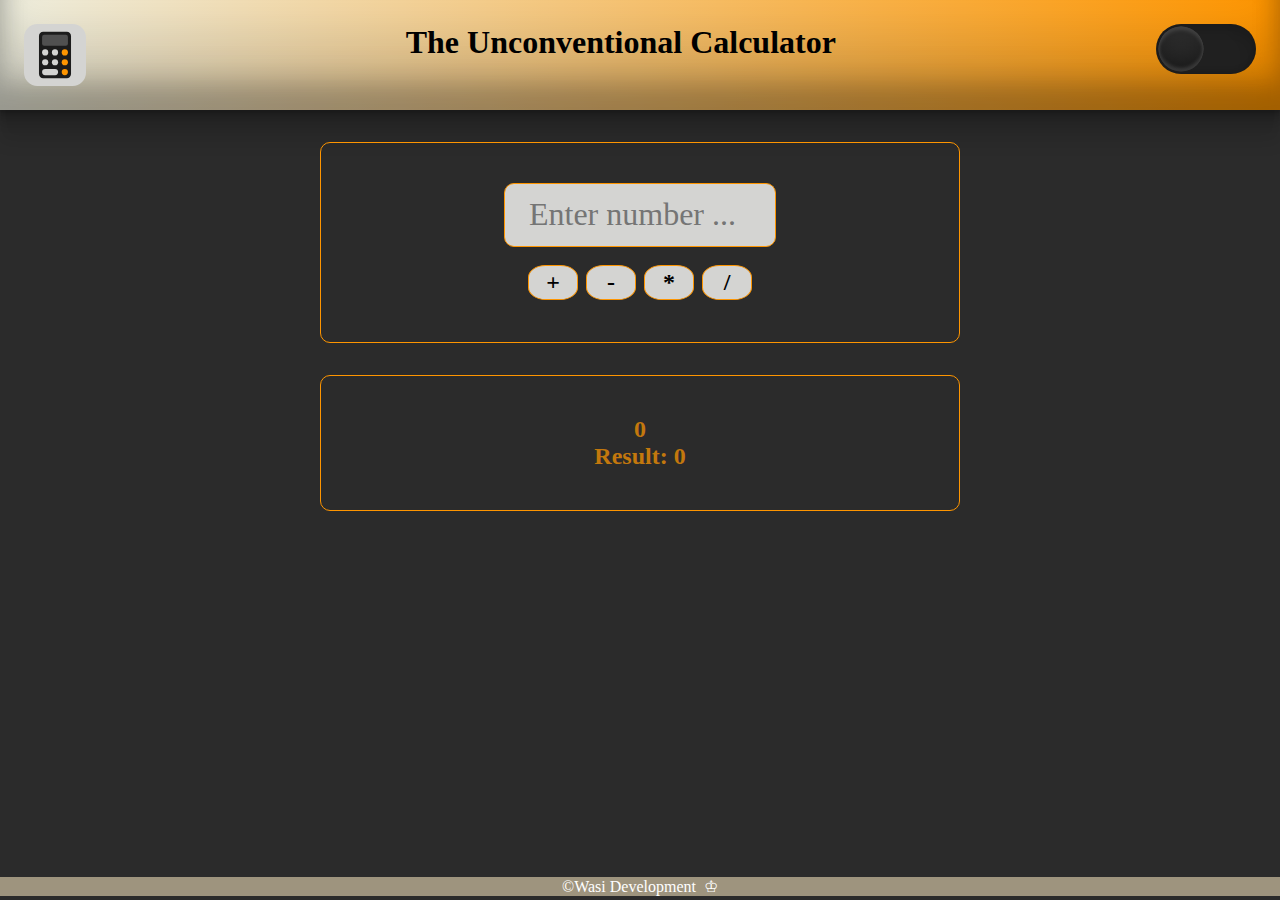
==== index.html @ 68f8034b "adding functinality" ====
<!DOCTYPE html>
<html lang="en">
  <head>
    <meta charset="UTF-8" />
    <meta name="viewport" content="width=device-width, initial-scale=1.0" />
    <meta http-equiv="X-UA-Compatible" content="ie=edge" />
    <title>Calculator</title>
    <link
      href="https://fonts.googleapis.com/css?family=Roboto:400,700&display=swap"
      rel="stylesheet"
    />
    <link rel="stylesheet" href="assets/styles/app.css" />
  </head>
  <body>
    <!-- Header Of Calculator -->
    <header>
      <img class="icons" src="assets\images\calculator.svg" alt="icon">
      <h1>The Unconventional Calculator</h1>
      <div id="toggle">
        <i class="indicator" ></i>
      </div>
       
    </header>
    <!-- CALCULATOR SECTION -->
    <section id="calculator">
      <input type="number" id="input-number" placeholder="Enter number ..." />
      <div id="calc-actions">
        <button class="btns" type="button" id="btn-add">+</button>
        <button class="btns" type="button" id="btn-subtract">-</button>
        <button class="btns" type="button" id="btn-multiply">*</button>
        <button class="btns" type="button" id="btn-divide">/</button>
      </div>
    </section>

    <!-- Footer -->
    <footer class="footer">
      <p class="footer">&copy;Wasi Development&nbsp; &#9812;</p>
    </footer>
    
    <!-- rESULT SECTION -->

    <section id="results">
      <h2 class="resulText" id="current-calculation">0</h2>
      <h2 class="resulText">Result: <span id="current-result">0</span></h2>
    </section>

    <!-- JavaScript File Links -->
    <script src="assets/scripts/vendor.js"></script>
    <script src="assets/scripts/app.js"></script>

  </body>
</html>
---- assets/styles/app.css ----
* {
  margin: 0;
  padding: 0;
  box-sizing: border-box;
}

html {
  font-family: "Times New Roman", Times, serif;
}

body {
  min-height: 100vh;
  background: #2b2b2b;
  transition: 0.5s;
}
.icons {
  width: 5%;
}

header {
  background: linear-gradient(
    90deg,
    rgba(238, 238, 223, 1) 0%,
    rgba(254, 149, 0, 1) 100%
  );
  color: #000;
  font-size: 100%;
  padding: 1.5rem;
  text-align: center;
  box-shadow: rgba(0, 0, 0, 0.17) 0px -23px 25px 0px inset,
    rgba(0, 0, 0, 0.15) 0px -36px 30px 0px inset,
    rgba(0, 0, 0, 0.1) 0px -79px 40px 0px inset, rgba(0, 0, 0, 0.06) 0px 2px 1px,
    rgba(0, 0, 0, 0.09) 0px 4px 2px, rgba(0, 0, 0, 0.09) 0px 8px 4px,
    rgba(0, 0, 0, 0.09) 0px 16px 8px, rgba(0, 0, 0, 0.09) 0px 32px 16px;
  width: 100%;
  display: flex;
  justify-content: space-between;
}
#toggle {
  position: relative;
  display: block;
  width: 100px;
  height: 50px;
  border-radius: 160px;
  background: #222;
  cursor: pointer;
  transition: 0.5s;
  box-shadow: inset 0 8px 60px rgba(0, 0, 0, 0.1),
    inset 0 8px 8px rgba(0, 0, 0, 0.1), inset 0 -4px 4px rgba(0, 0, 0, 0.1);
}
#toggle .indicator {
  position: absolute;
  top: 0;
  left: 0;
  width: 50px;
  height: 50px;
  background: linear-gradient(to bottom, #444, #222);
  border-radius: 50%;
  transform: scale(0.9);
  box-shadow: inset 0 8px 40px rgba(0, 0, 0, 0.5),
    inset 0 4px 4px rgba(255, 255, 255, 0.2),
    inset 0 -4px 4px rgba(255, 255, 255, 0.2);
  transition: 0.5s;
}
#toggle.active .indicator {
  left: 50px;
  background: linear-gradient(to bottom, #eaeaea, #f9f9f9);
  box-shadow: inset 0 8px 20px rgba(0, 0, 0, 0.1),
    inset 0 4px 4px rgba(255, 255, 255, 1),
    inset 0 -4px 4px rgba(255, 255, 255, 1);
}
body.active {
  background: #f8f8f8;
}
#toggle.active {
  background: #fff;
  box-shadow: inset 0 2px 60px rgba(0, 0, 0, 0.1),
    inset 0 2px 8px rgba(0, 0, 0, 0.1), inset 0 -4px 4px rgba(0, 0, 0, 0.05);
}

#results,
#calculator {
  margin: 2rem auto;
  width: 40rem;
  max-width: 90%;
  border: 1px solid #fe9500;
  border-radius: 10px;
  padding: 2.5rem;
  color: #000;
}

#results {
  text-align: center;
}

#calculator input {
  font-size: 2rem;
  font-weight: lighter;
  border: 1px solid #fe9500;
  background: #d4d4d2;
  border-radius: 10px;
  width: 17rem;
  height:4rem ;
  font-family: inherit;
  padding: 0.15rem;
  margin: auto;
  display: block;
  color: #000;
  text-align: center;
}

#calculator input:focus {
  outline: none;
}

#calculator button:focus {
  outline: none;
}

#calculator button:hover,
#calculator button:active {
  background: linear-gradient(
    180deg,
    rgba(238, 238, 223, 1) 0%,
    rgba(254, 149, 0, 1) 100%
  );
}

#calc-actions button {
  width: 4rem;
}

#calc-actions {
  margin-top: 1rem;
  text-align: center;
}
.resulText {
  color: 
  #c3780d;
  font-family: inherit;
}
#calculator button
{
  border: rgba(254, 149, 0, 1) solid 1px;
  border-radius: 35%;
  width: 50px;
  margin: 2px;
  font-weight: bolder;
  font-size: x-large;
  font-family: inherit;
  background: #d4d4d2;
  color: #000;
  padding: 0.2rem;
  cursor: pointer;
}

/* footer  */
.footer {
  color: white;
  background-color: #9e947e;
  text-align: center;
  font-family: inherit;
  width: 100%;
  opacity: 1.5;
  margin-bottom: 2px;
  position: absolute;
  bottom: 0;
}
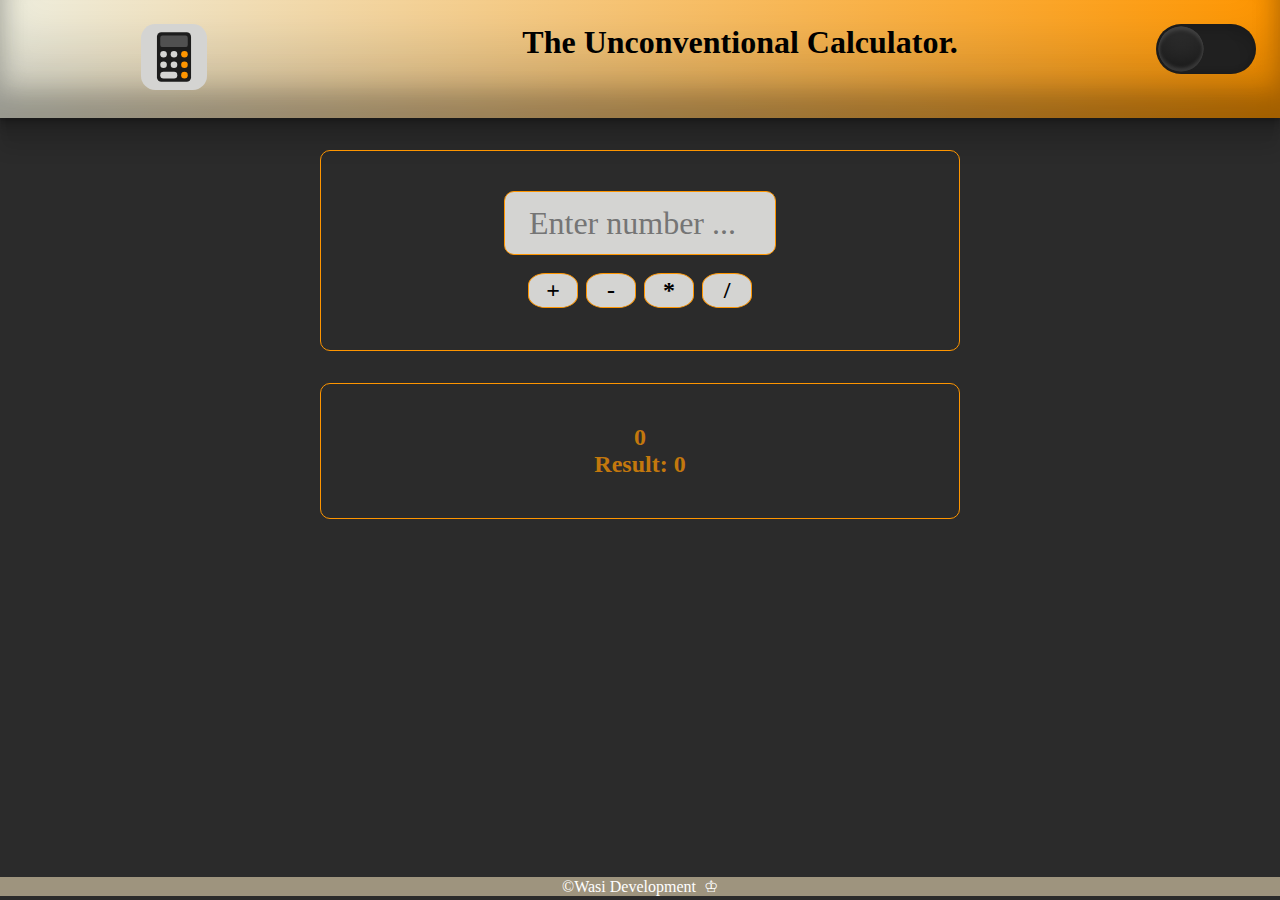
==== commit 9cb9a6bd: "convensional calculator" ====
--- a/index.html
+++ b/index.html
@@ -14,8 +14,9 @@
   <body>
     <!-- Header Of Calculator -->
     <header>
-      <img class="icons" src="assets\images\calculator.svg" alt="icon">
-      <h1>The Unconventional Calculator</h1>
+      <a href="convenCal.html"><img class="icons" src="assets\images\calculator.svg" alt="icon" target="_parent"></a>
+      
+      <h1>The Unconventional Calculator.</h1>
       <div id="toggle">
         <i class="indicator" ></i>
       </div>
--- a/assets/styles/app.css
+++ b/assets/styles/app.css
@@ -14,7 +14,10 @@
   transition: 0.5s;
 }
 .icons {
-  width: 5%;
+  width: 22%;
+}
+.icons2{
+  width: 70px;
 }
 
 header {
@@ -165,4 +168,19 @@
   margin-bottom: 2px;
   position: absolute;
   bottom: 0;
+}
+
+
+.container{
+  width: 100;
+  justify-content: center;
+  align-items: center;
+  padding: 10px 20px;
+  font-family: inherit;
+
+}
+.row{
+  display: flex;
+  padding: 5px 10px;
+  font-family: inherit;
 }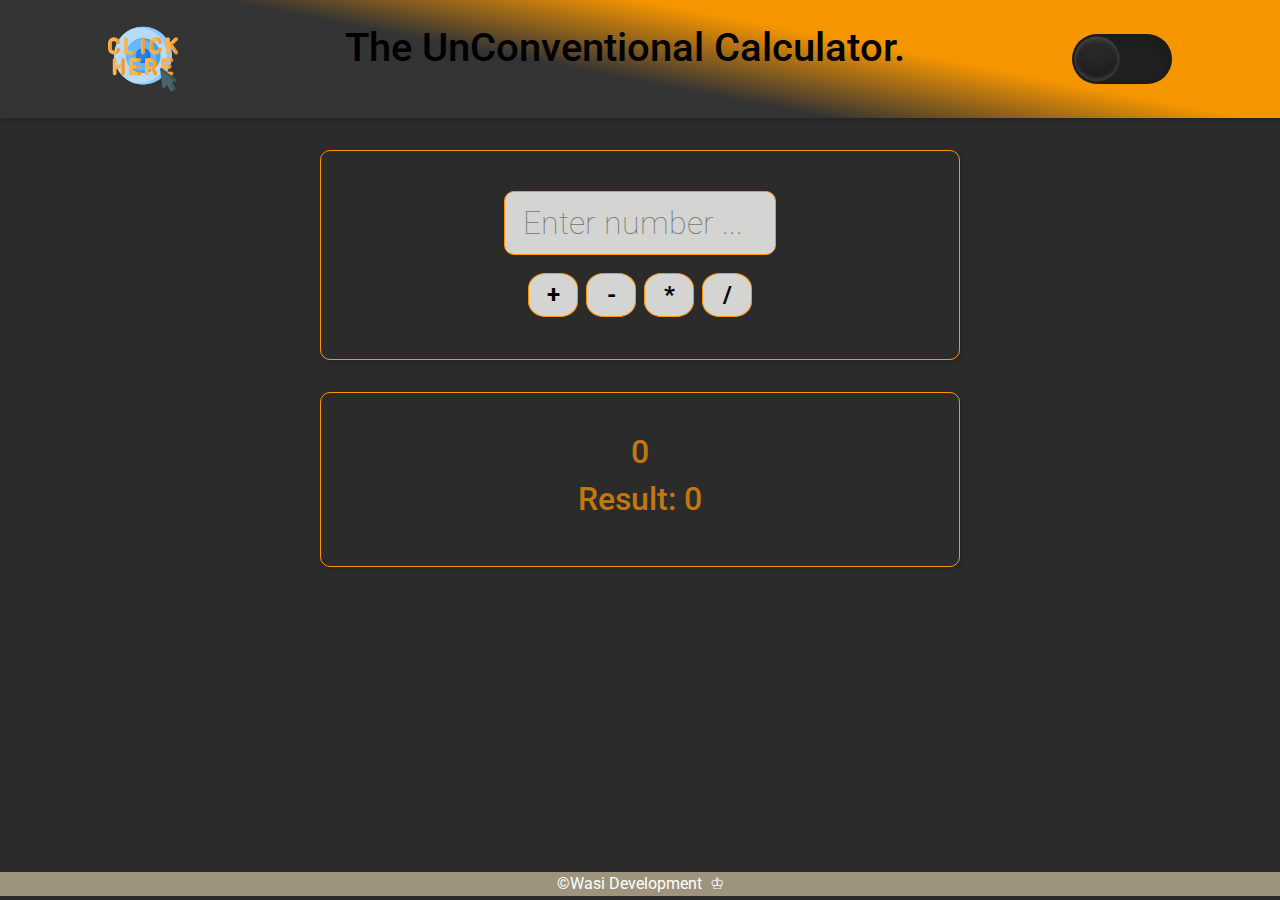
==== commit dd0d9e3d: "updation" ====
--- a/index.html
+++ b/index.html
@@ -5,23 +5,29 @@
     <meta name="viewport" content="width=device-width, initial-scale=1.0" />
     <meta http-equiv="X-UA-Compatible" content="ie=edge" />
     <title>Calculator</title>
+    <link rel="stylesheet" href="https://cdn.jsdelivr.net/npm/bootstrap@4.0.0/dist/css/bootstrap.min.css" integrity="sha384-Gn5384xqQ1aoWXA+058RXPxPg6fy4IWvTNh0E263XmFcJlSAwiGgFAW/dAiS6JXm" crossorigin="anonymous">
     <link
       href="https://fonts.googleapis.com/css?family=Roboto:400,700&display=swap"
       rel="stylesheet"
     />
-    <link rel="stylesheet" href="assets/styles/app.css" />
+    <link rel="stylesheet" class="clickHere" href="assets/styles/app.css" />
   </head>
   <body>
     <!-- Header Of Calculator -->
     <header>
-      <a href="convenCal.html"><img class="icons" src="assets\images\calculator.svg" alt="icon" target="_parent"></a>
-      
-      <h1>The Unconventional Calculator.</h1>
+      <a href="convenCal.html"
+        ><img
+          class="icons2"
+          src="assets\images\click-here.png"
+          alt="icon"
+          target="_parent"
+      /></a>
+      <h1>The UnConventional Calculator.</h1>
       <div id="toggle">
-        <i class="indicator" ></i>
+        <i class="indicator"></i>
       </div>
-       
     </header>
+
     <!-- CALCULATOR SECTION -->
     <section id="calculator">
       <input type="number" id="input-number" placeholder="Enter number ..." />
@@ -49,5 +55,9 @@
     <script src="assets/scripts/vendor.js"></script>
     <script src="assets/scripts/app.js"></script>
 
+    <!-- Bootstrap -->
+    <script src="https://code.jquery.com/jquery-3.2.1.slim.min.js" integrity="sha384-KJ3o2DKtIkvYIK3UENzmM7KCkRr/rE9/Qpg6aAZGJwFDMVNA/GpGFF93hXpG5KkN" crossorigin="anonymous"></script>
+<script src="https://cdn.jsdelivr.net/npm/popper.js@1.12.9/dist/umd/popper.min.js" integrity="sha384-ApNbgh9B+Y1QKtv3Rn7W3mgPxhU9K/ScQsAP7hUibX39j7fakFPskvXusvfa0b4Q" crossorigin="anonymous"></script>
+<script src="https://cdn.jsdelivr.net/npm/bootstrap@4.0.0/dist/js/bootstrap.min.js" integrity="sha384-JZR6Spejh4U02d8jOt6vLEHfe/JQGiRRSQQxSfFWpi1MquVdAyjUar5+76PVCmYl" crossorigin="anonymous"></script>
   </body>
 </html>
--- a/assets/styles/app.css
+++ b/assets/styles/app.css
@@ -1,7 +1,8 @@
 * {
-  margin: 0;
+  margin: auto;
   padding: 0;
   box-sizing: border-box;
+
 }
 
 html {
@@ -21,20 +22,13 @@
 }
 
 header {
-  background: linear-gradient(
-    90deg,
-    rgba(238, 238, 223, 1) 0%,
-    rgba(254, 149, 0, 1) 100%
-  );
+  background: rgb(0,0,0);
+  background: linear-gradient(11deg, rgba(238, 231, 231, 0.048) 44%, rgba(245,149,0,1) 66%);
   color: #000;
   font-size: 100%;
   padding: 1.5rem;
   text-align: center;
-  box-shadow: rgba(0, 0, 0, 0.17) 0px -23px 25px 0px inset,
-    rgba(0, 0, 0, 0.15) 0px -36px 30px 0px inset,
-    rgba(0, 0, 0, 0.1) 0px -79px 40px 0px inset, rgba(0, 0, 0, 0.06) 0px 2px 1px,
-    rgba(0, 0, 0, 0.09) 0px 4px 2px, rgba(0, 0, 0, 0.09) 0px 8px 4px,
-    rgba(0, 0, 0, 0.09) 0px 16px 8px, rgba(0, 0, 0, 0.09) 0px 32px 16px;
+  box-shadow: rgba(0, 0, 0, 0.15) 1.95px 1.95px 2.6px;
   width: 100%;
   display: flex;
   justify-content: space-between;
@@ -90,6 +84,7 @@
   border-radius: 10px;
   padding: 2.5rem;
   color: #000;
+  box-shadow: rgba(0, 0, 0, 0.15) 1.95px 1.95px 2.6px;
 }
 
 #results {
@@ -123,9 +118,9 @@
 #calculator button:hover,
 #calculator button:active {
   background: linear-gradient(
-    180deg,
-    rgba(238, 238, 223, 1) 0%,
-    rgba(254, 149, 0, 1) 100%
+    135deg,
+    rgb(246, 244, 244,1) 70%,
+    rgba(254, 149, 0, 0.9) 30%
   );
 }
 
@@ -170,17 +165,62 @@
   bottom: 0;
 }
 
-
-.container{
-  width: 100;
+/* Conventional Calculator */
+
+.mainContainer{
+  width: 280px;
+  margin-top: 10%;
+  border: #000 3px solid;
+  border-radius: 10px;
+  padding: 10px;
+  box-shadow: rgba(0, 0, 0, 0.15) 1.95px 1.95px 2.6px;
+}
+.num
+{
+  border: #000 3px solid;
+  border-radius: 50px;
+  padding: 7px 10px;
+  width: 100%;
+  height: 95px;
+  border-radius: 5px;
+  margin: 4px 0;
   justify-content: center;
-  align-items: center;
-  padding: 10px 20px;
-  font-family: inherit;
-
+  font-weight: bolder;
+  font-size: x-large;
+  font-family: inherit;
+  box-shadow: rgba(50, 50, 93, 0.25) 0px 50px 100px -20px, rgba(0, 0, 0, 0.3) 0px 30px 60px -30px, rgba(10, 37, 64, 0.35) 0px -2px 6px 0px inset;
 }
 .row{
   display: flex;
+  font-family: inherit;
+  justify-content: center;
+  border: #000 3px solid;
+  margin: 4px 0;
+  border-radius: 10px;
+}
+.row button{
+  display: flex;
+  width: 55px;
   padding: 5px 10px;
-  font-family: inherit;
-}+  justify-content: center;
+  font-weight: bolder;
+  font-size: x-large;
+  font-family: inherit;
+  margin: 3px;
+  border-radius: 10px;
+  cursor: pointer;
+  box-shadow: rgba(50, 50, 93, 0.25) 0px 50px 100px -20px, rgba(0, 0, 0, 0.3) 0px 30px 60px -30px, rgba(10, 37, 64, 0.35) 0px -2px 6px 0px inset;
+}
+.btnSide{
+  background-color: #615f5f;
+  box-shadow: rgba(50, 50, 93, 0.25) 0px 50px 100px -20px, rgba(0, 0, 0, 0.3) 0px 30px 60px -30px, rgba(10, 37, 64, 0.35) 0px -2px 6px 0px inset;
+}
+.row button:hover,
+.row button:active {
+  background: linear-gradient(
+    135deg,
+    rgb(246, 244, 244,1) 70%,
+    rgba(254, 149, 0, 0.9) 30%
+   
+  );
+}
